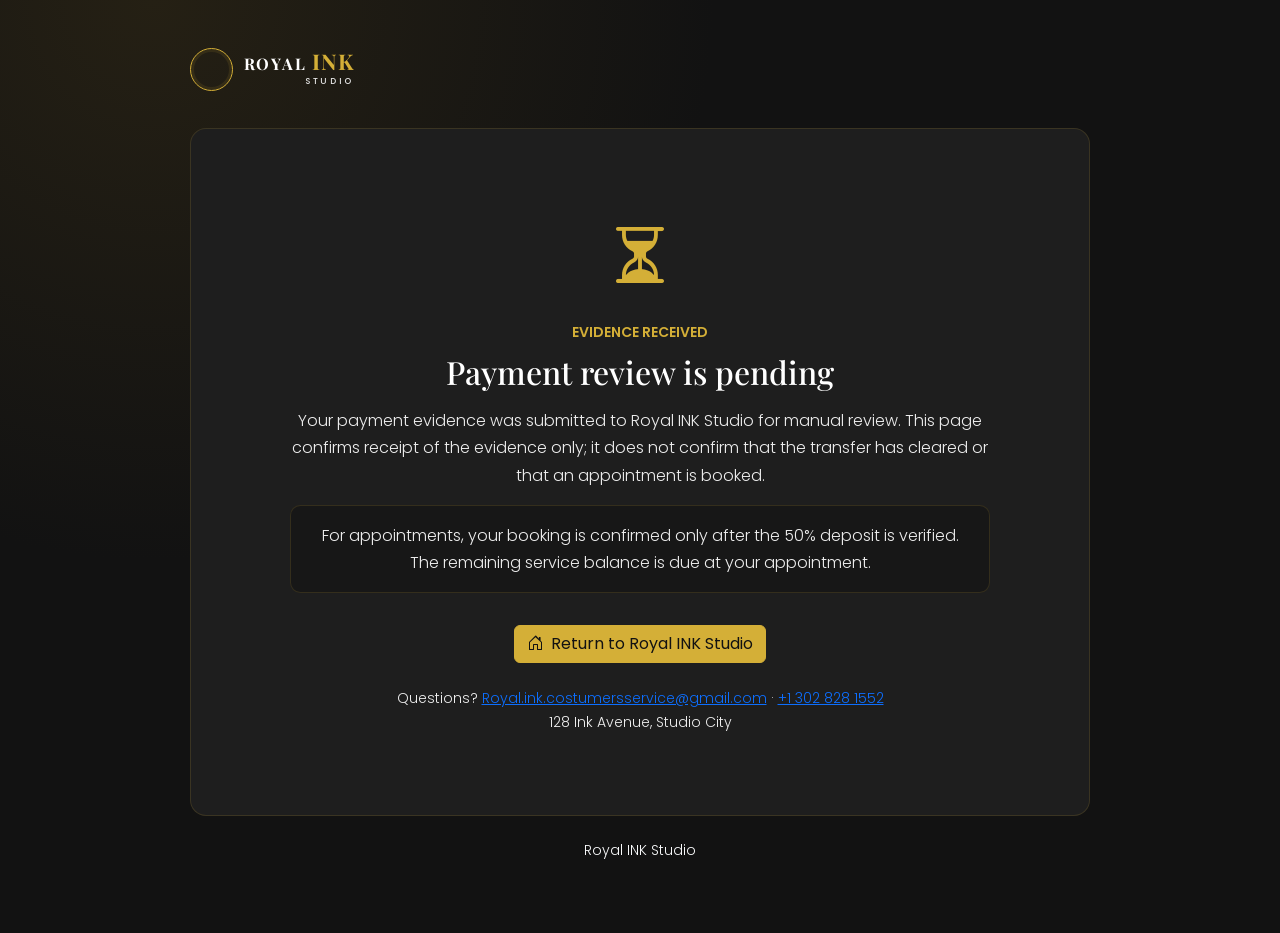
==== payment-success.html @ 05921cf6 "update" ====
<!DOCTYPE html>
<html lang="en">
<head>
  <meta charset="UTF-8">
  <meta name="viewport" content="width=device-width, initial-scale=1.0">
  <meta name="description" content="Royal INK Studio received your payment evidence for manual review.">
  <title>Evidence Received | Royal INK Studio</title>
  <link rel="preconnect" href="https://fonts.googleapis.com">
  <link href="https://fonts.googleapis.com/css2?family=Playfair+Display:wght@600;700;800&family=Poppins:wght@300;400;500;600;700&display=swap" rel="stylesheet">
  <link href="https://cdn.jsdelivr.net/npm/bootstrap@5.3.3/dist/css/bootstrap.min.css" rel="stylesheet">
  <link href="https://cdn.jsdelivr.net/npm/bootstrap-icons@1.11.3/font/bootstrap-icons.min.css" rel="stylesheet">
  <link rel="stylesheet" href="style.css">
</head>
<body class="manual-payment-page">
  <main class="container py-4 py-lg-5">
    <div class="manual-payment-shell mx-auto">
      <header class="payment-page-header mb-4">
        <a class="studio-brand" href="index.html" aria-label="Royal INK Studio home">
          <span class="royal-mark" aria-hidden="true"><i class="bi bi-crown-fill"></i></span>
          <span class="brand-name"><span class="brand-royal">ROYAL</span><span class="brand-ink">INK</span><small>STUDIO</small></span>
        </a>
      </header>
      <section class="studio-card p-4 p-md-5">
        <div class="checkout-result-body">
          <div class="success-icon mb-3"><i class="bi bi-hourglass-split" aria-hidden="true"></i></div>
          <p class="text-accent text-uppercase small fw-semibold mb-2">Evidence received</p>
          <h1 class="h2 mb-3">Payment review is pending</h1>
          <p>Your payment evidence was submitted to Royal INK Studio for manual review. This page confirms receipt of the evidence only; it does not confirm that the transfer has cleared or that an appointment is booked.</p>
          <p class="payment-review-note">For appointments, your booking is confirmed only after the 50% deposit is verified. The remaining service balance is due at your appointment.</p>
          <a class="btn btn-accent mt-3" href="index.html"><i class="bi bi-house-door me-2"></i>Return to Royal INK Studio</a>
          <p class="small mt-4 mb-0">Questions? <a href="mailto:Royal.ink.costumersservice@gmail.com">Royal.ink.costumersservice@gmail.com</a> · <a href="tel:+13028281552">+1 302 828 1552</a><br>128 Ink Avenue, Studio City</p>
        </div>
      </section>
      <footer class="payment-page-footer text-center text-light small py-4">
        <span>Royal INK Studio</span>
      </footer>
    </div>
  </main>
</body>
</html>
---- style.css ----
/* ==========================================================================
  ROYAL INK STUDIO — CUSTOM THEME OVERRIDES
   Dark luxury theme built on top of Bootstrap 5 utilities/grid.
   ========================================================================== */

:root {
  --bg-base: #121212;
  --bg-darker: #0a0a0a;
  --bg-card: #1e1e1e;
  --bg-card-hover: #262626;
  --accent: #d4af37;
  --accent-soft: #e8c766;
  --text-muted: #a0a0a0;
  --border-subtle: rgba(212, 175, 55, 0.15);
  --font-heading: 'Playfair Display', serif;
  --font-body: 'Poppins', sans-serif;
}

* { scroll-behavior: smooth; }

/* Offsets anchor jumps (e.g. #payment) so content isn't hidden under the sticky navbar */
#payment { scroll-margin-top: 6rem; }
#booking { scroll-margin-top: 5rem; }

body {
  background-color: var(--bg-base);
  color: #eaeaea;
  font-family: var(--font-body);
  font-weight: 300;
}

h1, h2, h3, h4, h5, .studio-brand {
  font-family: var(--font-heading);
  color: #f5f5f5;
}

.text-accent { color: var(--accent) !important; }
.bg-darker { background-color: var(--bg-darker); }
.section-padding { padding: 5.5rem 0; }
.text-muted { color: #e2e2e2 !important; }
.form-text { color: #d7d7d7 !important; }

/* ---------------- Buttons ---------------- */
.btn-accent {
  background-color: var(--accent);
  border-color: var(--accent);
  color: #121212;
  transition: all 0.25s ease;
}
.btn-accent:hover, .btn-accent:focus {
  background-color: var(--accent-soft);
  border-color: var(--accent-soft);
  color: #121212;
  transform: translateY(-2px);
}
.btn-outline-accent {
  border: 1px solid var(--accent);
  color: var(--accent);
  background: transparent;
}
.btn-outline-accent:hover {
  background-color: var(--accent);
  color: #121212;
}
.btn-outline-light:hover { color: #121212; }

/* ---------------- Navbar ---------------- */
.studio-navbar {
  background-color: rgba(10, 10, 10, 0.92);
  backdrop-filter: blur(10px);
  border-bottom: 1px solid var(--border-subtle);
  transition: background-color 0.3s ease;
}
.studio-brand {
  display: inline-flex;
  align-items: center;
  gap: 0.65rem;
  font-weight: 700;
  letter-spacing: 0;
  font-size: 1rem;
  text-decoration: none;
}
.royal-mark {
  width: 2.7rem;
  height: 2.7rem;
  display: inline-grid;
  place-items: center;
  border: 1px solid var(--accent);
  border-radius: 50%;
  color: var(--accent);
  font-size: 1.15rem;
  box-shadow: inset 0 0 0 3px rgba(212, 175, 55, 0.1);
}
.brand-name {
  display: inline-grid;
  grid-template-columns: auto auto;
  align-items: baseline;
  column-gap: 0.32rem;
  line-height: 1;
}
.brand-royal { color: #fff; font-size: 1rem; letter-spacing: 0.12em; }
.brand-ink { color: var(--accent); font-size: 1.35rem; letter-spacing: 0.04em; }
.brand-name small {
  grid-column: 1 / -1;
  color: #e2e2e2;
  font: 500 0.55rem var(--font-body);
  letter-spacing: 0.3em;
  text-align: right;
  margin-top: 0.2rem;
}
.navbar-nav .nav-link {
  color: #d6d6d6;
  font-weight: 500;
  margin: 0 0.4rem;
  transition: color 0.2s ease;
}
.navbar-nav .nav-link:hover { color: var(--accent); }
.cart-badge {
  position: absolute;
  top: -6px;
  right: -6px;
  font-size: 0.65rem;
}

/* ---------------- Hero ---------------- */
.hero-section {
  position: relative;
  min-height: 92vh;
  background: linear-gradient(180deg, rgba(10,10,10,0.55) 0%, rgba(10,10,10,0.85) 100%),
              url('https://images.unsplash.com/photo-1611501275019-9b5cda994e8d?auto=format&fit=crop&w=1600&q=80') center/cover no-repeat fixed;
  color: #fff;
}
.hero-overlay {
  position: absolute;
  inset: 0;
  background: radial-gradient(circle at 20% 20%, rgba(212,175,55,0.08), transparent 60%);
}
.hero-eyebrow { letter-spacing: 3px; font-size: 0.85rem; font-weight: 600; }
.hero-title {
  font-size: clamp(2.2rem, 5vw, 4rem);
  font-weight: 800;
  line-height: 1.15;
}
.hero-subtitle {
  max-width: 640px;
  color: #cfcfcf;
  font-size: 1.05rem;
}
.hero-info-card {
  background: rgba(30, 30, 30, 0.65);
  border: 1px solid var(--border-subtle);
  border-radius: 0.75rem;
  padding: 1rem;
  display: flex;
  align-items: center;
  gap: 0.75rem;
  height: 100%;
}

/* ---------------- Home Service Banner ---------------- */
.home-service-banner {
  background-color: var(--bg-card);
  border-top: 1px solid var(--border-subtle);
  border-bottom: 1px solid var(--border-subtle);
  padding: 2rem 0;
}

/* ---------------- Section Heading ---------------- */
.section-heading h2 { font-size: 2.25rem; font-weight: 700; }

/* ---------------- Pills / Tabs ---------------- */
.studio-pills .nav-link {
  color: #d6d6d6;
  border: 1px solid var(--border-subtle);
  border-radius: 2rem;
  padding: 0.6rem 1.6rem;
  margin: 0 0.35rem;
  font-weight: 500;
}
.studio-pills .nav-link.active {
  background-color: var(--accent);
  color: #121212;
  font-weight: 600;
}

/* ---------------- Cards (generic studio card) ---------------- */
.studio-card {
  background-color: var(--bg-card);
  border: 1px solid var(--border-subtle);
  border-radius: 1rem;
}
.card-title-accent { font-family: var(--font-heading); font-weight: 700; }

/* ---------------- Pricing Cards ---------------- */
.pricing-card {
  background-color: var(--bg-card);
  border: 1px solid var(--border-subtle);
  border-radius: 1rem;
  padding: 1.75rem;
  height: 100%;
  transition: transform 0.25s ease, box-shadow 0.25s ease, border-color 0.25s ease;
}
.pricing-card:hover {
  transform: translateY(-6px);
  border-color: var(--accent);
  box-shadow: 0 12px 30px rgba(0,0,0,0.45);
}
.pricing-card .price-tag {
  font-family: var(--font-heading);
  font-size: 1.9rem;
  font-weight: 700;
  color: var(--accent);
}
.pricing-card .price-icon {
  width: 56px;
  height: 56px;
  border-radius: 50%;
  background: rgba(212, 175, 55, 0.12);
  display: flex;
  align-items: center;
  justify-content: center;
  font-size: 1.5rem;
  color: var(--accent);
  margin-bottom: 1rem;
}
.pricing-card ul { list-style: none; padding-left: 0; }
.pricing-card ul li {
  color: #f0f0f0;
  font-size: 0.92rem;
  padding: 0.2rem 0;
}
.pricing-card ul li i { color: var(--accent); margin-right: 0.4rem; }
.tattoo-price-list li {
  display: flex;
  justify-content: space-between;
  align-items: flex-start;
  gap: 1rem;
  padding: 0.65rem 0 !important;
  border-bottom: 1px solid var(--border-subtle);
}
.tattoo-price-list li:last-child { border-bottom: 0; }
.tattoo-price-list strong { color: var(--accent); text-align: right; white-space: nowrap; }

/* ---------------- Gallery Masonry ---------------- */
.masonry-grid {
  column-count: 1;
  column-gap: 1rem;
}
@media (min-width: 576px) { .masonry-grid { column-count: 2; } }
@media (min-width: 992px) { .masonry-grid { column-count: 3; } }
.masonry-item {
  break-inside: avoid;
  margin-bottom: 1rem;
  position: relative;
  border-radius: 0.85rem;
  overflow: hidden;
  border: 1px solid var(--border-subtle);
}
.masonry-item img {
  width: 100%;
  display: block;
  transition: transform 0.4s ease;
}
.masonry-item:hover img { transform: scale(1.06); }
.masonry-caption {
  position: absolute;
  inset: auto 0 0 0;
  padding: 0.85rem 1rem;
  background: linear-gradient(180deg, transparent, rgba(0,0,0,0.85));
  opacity: 0;
  transform: translateY(10px);
  transition: all 0.3s ease;
}
.masonry-item:hover .masonry-caption { opacity: 1; transform: translateY(0); }
.masonry-caption h6 { margin: 0; font-size: 0.95rem; color: #fff; }
.masonry-caption small { color: var(--accent); }

/* ---------------- Shop Cards ---------------- */
.shop-card {
  background-color: var(--bg-card);
  border: 1px solid var(--border-subtle);
  border-radius: 1rem;
  overflow: hidden;
  height: 100%;
  display: flex;
  flex-direction: column;
  transition: box-shadow 0.25s ease, border-color 0.25s ease;
}
.shop-card:hover { border-color: var(--accent); box-shadow: 0 10px 26px rgba(0,0,0,0.4); }
.shop-card img { height: 200px; object-fit: cover; width: 100%; }
.shop-card-body { padding: 1.25rem; display: flex; flex-direction: column; flex-grow: 1; }
.shop-card .price-tag { font-size: 1.25rem; font-weight: 700; color: var(--accent); }

/* ---------------- Form Inputs ---------------- */
.studio-input {
  background-color: #171717;
  border: 1px solid #333;
  color: #eaeaea;
}
.studio-input:focus {
  background-color: #171717;
  color: #fff;
  border-color: var(--accent);
  box-shadow: 0 0 0 0.2rem rgba(212, 175, 55, 0.2);
}
.studio-input::placeholder { color: #6c6c6c; }
.studio-input-icon {
  background-color: #171717;
  border: 1px solid #333;
  color: var(--accent);
}
.form-label { color: #cfcfcf; font-size: 0.9rem; font-weight: 500; }
.form-check-label { color: #f0f0f0; }
.form-check-input:checked {
  background-color: var(--accent);
  border-color: var(--accent);
}
select.studio-input option { background-color: #1e1e1e; }

/* ---------------- Checkout / Summary ---------------- */
.checkout-sidebar { top: 6rem; }
.summary-row {
  display: flex;
  justify-content: space-between;
  align-items: center;
  padding: 0.4rem 0;
  font-size: 0.95rem;
  color: #d6d6d6;
}
.summary-divider { border-color: var(--border-subtle); }
.total-row { font-size: 1.15rem; font-weight: 700; color: #fff; }
.cart-items-list { max-height: 260px; overflow-y: auto; }
.cart-line-item {
  display: flex;
  align-items: center;
  gap: 0.75rem;
  padding: 0.6rem 0;
  border-bottom: 1px solid var(--border-subtle);
}
.cart-line-item img { width: 48px; height: 48px; object-fit: cover; border-radius: 0.5rem; }
.cart-line-item .item-info { flex-grow: 1; }
.cart-line-item .item-info h6 { font-size: 0.85rem; margin-bottom: 0.1rem; color: #fff; }
.cart-line-item .item-info small { color: var(--text-muted); }
.qty-controls button {
  width: 26px;
  height: 26px;
  line-height: 1;
  padding: 0;
  border-radius: 50%;
}

/* ---------------- Offcanvas ---------------- */
.studio-offcanvas {
  background-color: var(--bg-card);
  color: #eaeaea;
  border-left: 1px solid var(--border-subtle);
}

/* ---------------- Modal ---------------- */
.studio-modal {
  background-color: var(--bg-card);
  color: #eaeaea;
  border: 1px solid var(--border-subtle);
  border-radius: 1rem;
}
.success-icon { font-size: 4rem; color: var(--accent); }
.success-summary {
  background-color: #171717;
  border-radius: 0.75rem;
  border: 1px solid var(--border-subtle);
}

/* ---------------- Accordion ---------------- */
.accordion-item {
  background-color: var(--bg-card);
  border: 1px solid var(--border-subtle);
  margin-bottom: 0.75rem;
  border-radius: 0.75rem !important;
  overflow: hidden;
}
.accordion-button {
  background-color: var(--bg-card);
  color: #f0f0f0;
  font-weight: 600;
}
.accordion-button:not(.collapsed) {
  background-color: rgba(212, 175, 55, 0.1);
  color: var(--accent);
  box-shadow: none;
}
.accordion-button:focus { box-shadow: none; border-color: var(--border-subtle); }
.accordion-button::after { filter: invert(1); }
.accordion-body { color: var(--text-muted); }

/* ---------------- Footer ---------------- */
.studio-footer {
  background-color: var(--bg-darker);
  border-top: 1px solid var(--border-subtle);
}
.footer-links li { margin-bottom: 0.5rem; }
.footer-links a { color: var(--text-muted); text-decoration: none; font-size: 0.9rem; }
.footer-links a:hover { color: var(--accent); }

/* ---------------- Toast added-to-cart micro animation ---------------- */
@keyframes pop {
  0% { transform: scale(1); }
  50% { transform: scale(1.25); }
  100% { transform: scale(1); }
}
.cart-badge.pop { animation: pop 0.35s ease; }

/* ---------------- Manual payment pages ---------------- */
.manual-payment-page { min-height: 100vh; background: radial-gradient(circle at 12% 0%, #252014 0, var(--bg-base) 35rem); }
.manual-payment-shell { max-width: 900px; }
.payment-page-header { min-height: 3.5rem; }
.manual-payment-content { border-radius: 1rem; }
.payment-order-summary,
.payment-instructions {
  padding: 1.25rem;
  border: 1px solid var(--border-subtle);
  border-radius: 0.75rem;
  background: #171717;
}
.payment-summary-row {
  display: flex;
  justify-content: space-between;
  gap: 1rem;
  padding: 0.55rem 0;
  border-bottom: 1px solid rgba(255,255,255,0.08);
  color: #f0f0f0;
}
.payment-summary-row strong { color: #fff; text-align: right; }
.payment-summary-total { margin-top: 0.4rem; border-bottom: 0; font-size: 1.1rem; font-weight: 700; }
.payment-summary-total strong { color: var(--accent); }
.payment-method-choice {
  display: flex;
  align-items: center;
  gap: 0.9rem;
  min-height: 76px;
  padding: 1rem;
  border: 1px solid #555;
  border-radius: 0.65rem;
  color: #fff;
  cursor: pointer;
  transition: border-color 0.2s ease, background-color 0.2s ease;
}
.payment-method-choice > i { color: var(--accent); font-size: 1.4rem; }
.payment-method-choice span { display: grid; gap: 0.15rem; }
.payment-method-choice small { color: #dedede; }
.btn-check:checked + .payment-method-choice { border-color: var(--accent); background: rgba(212,175,55,0.1); }
.btn-check:focus-visible + .payment-method-choice { outline: 3px solid rgba(212,175,55,0.45); outline-offset: 2px; }
.bank-details > div {
  display: flex;
  justify-content: space-between;
  align-items: center;
  gap: 1rem;
  padding: 0.7rem 0;
  border-bottom: 1px solid rgba(255,255,255,0.1);
}
.bank-details > div:last-child { border-bottom: 0; }
.bank-details dt { color: #e2e2e2; font-weight: 500; }
.bank-details dd { display: flex; align-items: center; gap: 0.6rem; margin: 0; color: #fff; font-weight: 600; }
.copy-payment-value {
  width: 2rem;
  height: 2rem;
  display: inline-grid;
  place-items: center;
  border: 1px solid #777;
  border-radius: 0.4rem;
  background: transparent;
  color: var(--accent);
}
.copy-payment-value:hover { border-color: var(--accent); background: rgba(212,175,55,0.1); }
.manual-payment-content .alert-info { --bs-alert-color: #fff; --bs-alert-bg: #17303a; --bs-alert-border-color: #397184; }
.manual-payment-content .alert-info a { color: #fff; text-decoration: underline; }
.payment-review-note { color: #f0f0f0; }
.payment-page-footer a { color: #fff; }
.checkout-result-body { max-width: 700px; margin: 0 auto; padding: 2rem 0; text-align: center; }
.checkout-result-body h1, .checkout-result-body h2 { color: #fff; }
.checkout-result-body p { color: #ededed; line-height: 1.7; }
.checkout-result-body .payment-review-note { padding: 1rem; border: 1px solid var(--border-subtle); border-radius: 0.65rem; background: #171717; }

@media (max-width: 575.98px) {
  .manual-payment-content { padding: 1.25rem !important; }
  .bank-details > div { align-items: flex-start; }
  .bank-details dd { text-align: right; overflow-wrap: anywhere; }
  .payment-summary-row { font-size: 0.9rem; }
}
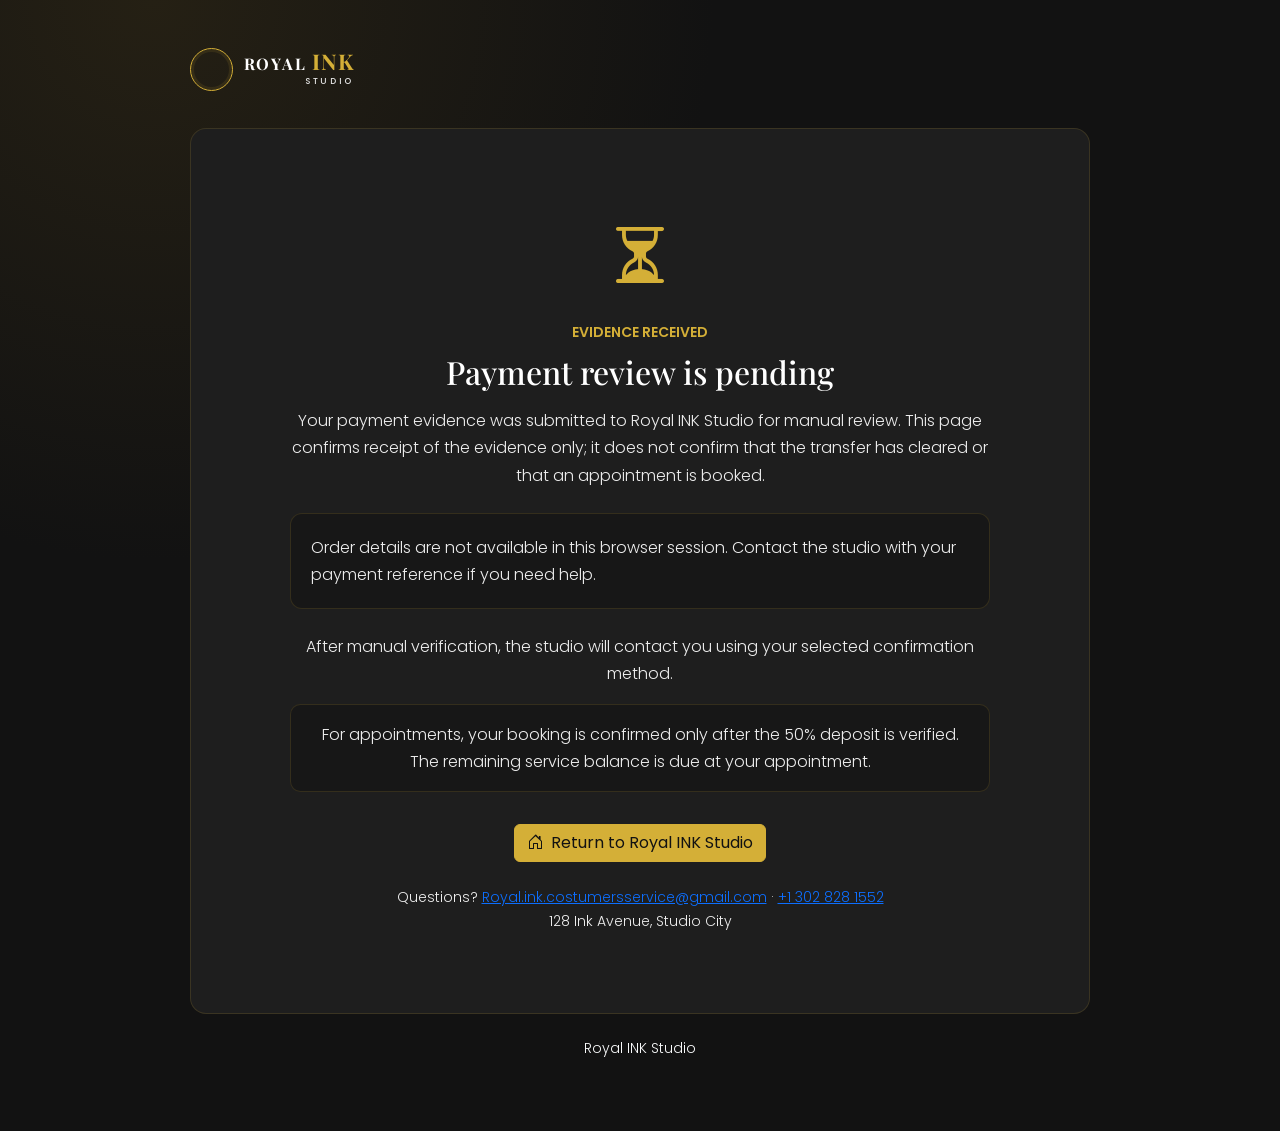
==== commit 8e86f730: "update" ====
--- a/payment-success.html
+++ b/payment-success.html
@@ -26,6 +26,10 @@
           <p class="text-accent text-uppercase small fw-semibold mb-2">Evidence received</p>
           <h1 class="h2 mb-3">Payment review is pending</h1>
           <p>Your payment evidence was submitted to Royal INK Studio for manual review. This page confirms receipt of the evidence only; it does not confirm that the transfer has cleared or that an appointment is booked.</p>
+          <div id="confirmationOrderDetails" class="payment-order-summary text-start my-4" aria-live="polite">
+            <p class="mb-0">Order details will appear here when available.</p>
+          </div>
+          <p id="confirmationContactMessage">After manual verification, the studio will contact you using your selected confirmation method.</p>
           <p class="payment-review-note">For appointments, your booking is confirmed only after the 50% deposit is verified. The remaining service balance is due at your appointment.</p>
           <a class="btn btn-accent mt-3" href="index.html"><i class="bi bi-house-door me-2"></i>Return to Royal INK Studio</a>
           <p class="small mt-4 mb-0">Questions? <a href="mailto:Royal.ink.costumersservice@gmail.com">Royal.ink.costumersservice@gmail.com</a> · <a href="tel:+13028281552">+1 302 828 1552</a><br>128 Ink Avenue, Studio City</p>
@@ -36,5 +40,6 @@
       </footer>
     </div>
   </main>
+  <script src="payment-success.js"></script>
 </body>
 </html>
--- a/style.css
+++ b/style.css
@@ -449,6 +449,20 @@
 .payment-method-choice small { color: #dedede; }
 .btn-check:checked + .payment-method-choice { border-color: var(--accent); background: rgba(212,175,55,0.1); }
 .btn-check:focus-visible + .payment-method-choice { outline: 3px solid rgba(212,175,55,0.45); outline-offset: 2px; }
+.crypto-wallet-panel {
+  display: grid;
+  grid-template-columns: minmax(130px, 190px) minmax(0, 1fr);
+  align-items: center;
+  gap: 1.25rem;
+  padding: 1rem;
+  border: 1px solid var(--border-subtle);
+  border-radius: 0.65rem;
+  background: #111;
+}
+.crypto-qr-wrap { padding: 0.5rem; border-radius: 0.5rem; background: #fff; }
+.crypto-qr-wrap img { display: block; width: 100%; aspect-ratio: 1; object-fit: contain; }
+.crypto-wallet-info { min-width: 0; }
+.crypto-wallet-info .form-control { min-width: 0; font-size: 0.9rem; }
 .bank-details > div {
   display: flex;
   justify-content: space-between;
@@ -482,6 +496,8 @@
 
 @media (max-width: 575.98px) {
   .manual-payment-content { padding: 1.25rem !important; }
+  .crypto-wallet-panel { grid-template-columns: minmax(0, 1fr); }
+  .crypto-qr-wrap { width: min(100%, 220px); margin: 0 auto; }
   .bank-details > div { align-items: flex-start; }
   .bank-details dd { text-align: right; overflow-wrap: anywhere; }
   .payment-summary-row { font-size: 0.9rem; }
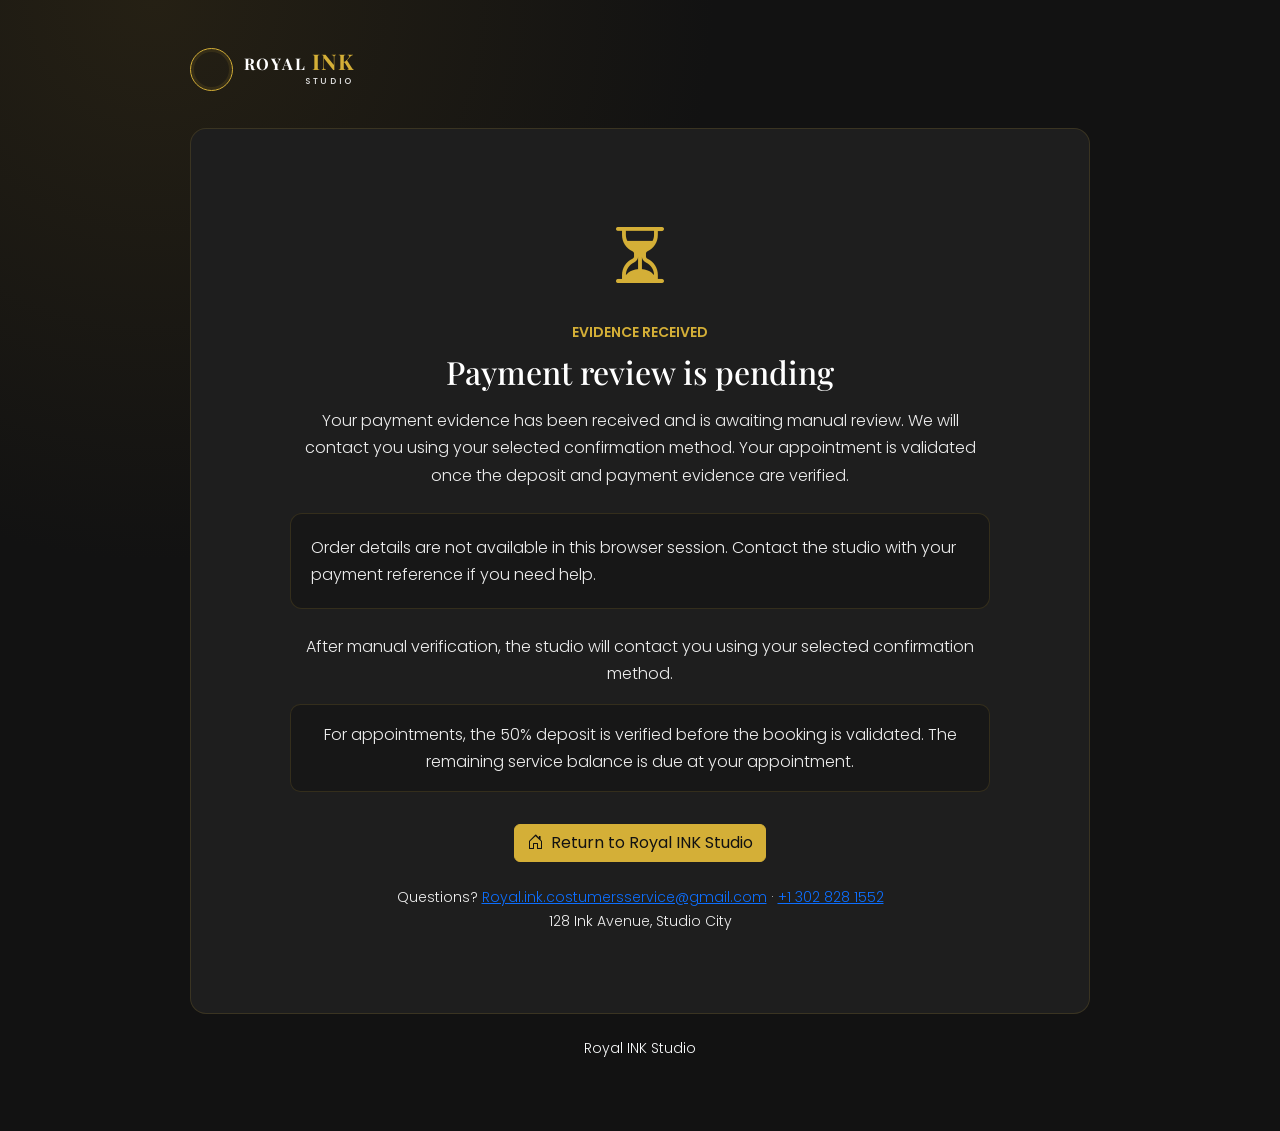
==== commit a986710e: "update" ====
--- a/payment-success.html
+++ b/payment-success.html
@@ -24,13 +24,13 @@
         <div class="checkout-result-body">
           <div class="success-icon mb-3"><i class="bi bi-hourglass-split" aria-hidden="true"></i></div>
           <p class="text-accent text-uppercase small fw-semibold mb-2">Evidence received</p>
-          <h1 class="h2 mb-3">Payment review is pending</h1>
-          <p>Your payment evidence was submitted to Royal INK Studio for manual review. This page confirms receipt of the evidence only; it does not confirm that the transfer has cleared or that an appointment is booked.</p>
+          <h1 id="confirmationStatusTitle" class="h2 mb-3">Payment review is pending</h1>
+          <p id="confirmationStatusMessage">Your payment evidence has been received and is awaiting manual review. We will contact you using your selected confirmation method. Your appointment is validated once the deposit and payment evidence are verified.</p>
           <div id="confirmationOrderDetails" class="payment-order-summary text-start my-4" aria-live="polite">
             <p class="mb-0">Order details will appear here when available.</p>
           </div>
           <p id="confirmationContactMessage">After manual verification, the studio will contact you using your selected confirmation method.</p>
-          <p class="payment-review-note">For appointments, your booking is confirmed only after the 50% deposit is verified. The remaining service balance is due at your appointment.</p>
+          <p class="payment-review-note">For appointments, the 50% deposit is verified before the booking is validated. The remaining service balance is due at your appointment.</p>
           <a class="btn btn-accent mt-3" href="index.html"><i class="bi bi-house-door me-2"></i>Return to Royal INK Studio</a>
           <p class="small mt-4 mb-0">Questions? <a href="mailto:Royal.ink.costumersservice@gmail.com">Royal.ink.costumersservice@gmail.com</a> · <a href="tel:+13028281552">+1 302 828 1552</a><br>128 Ink Avenue, Studio City</p>
         </div>
